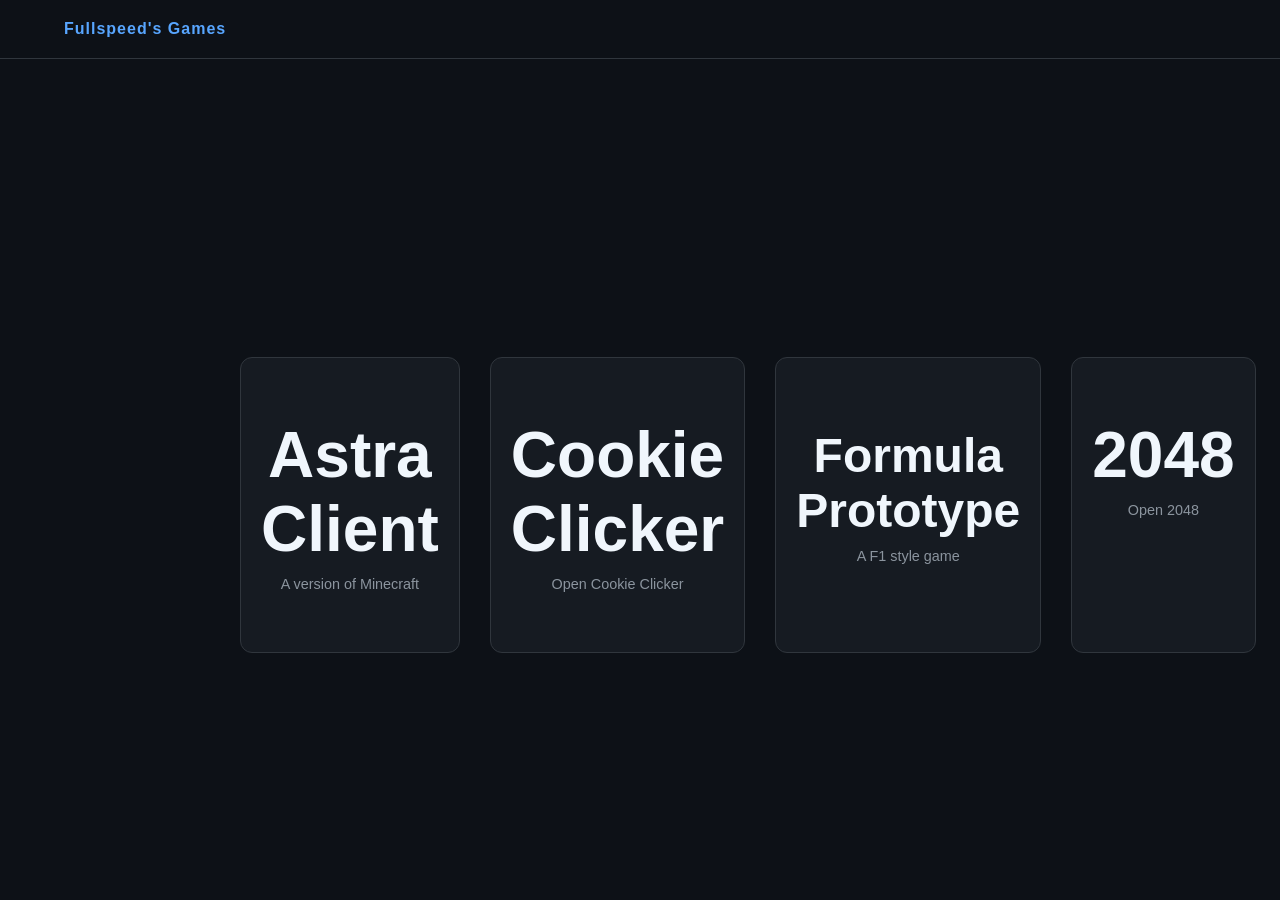
==== index.html @ 151512d4 "added 2048" ====
<!DOCTYPE html>
<html lang="en">
<head>
    <meta charset="UTF-8">
    <meta name="viewport" content="width=device-width, initial-scale=1.0">
    <title>Fullspeed's Games | Home</title>
    <link rel="stylesheet" href="style.css">
</head>
<body>

    <nav>
        <div class="logo">Fullspeed's Games</div>
    </nav>

    <main class="container">
        <header class="hero">
        </header>
        <div class="button-grid">
            <button class="launch-card" onclick="launchGame('astra.html')">
                <span class="version">Astra Client</span>
                <span class="desc">A version of Minecraft</span>
            </button>

            <button class="launch-card" onclick="launchGame('cookieclicker.html')">
                <span class="version">Cookie Clicker</span>
                <span class="desc">Open Cookie Clicker</span>
            </button>
            
            <button class="launch-card" onclick="launchGame('f1game.html')">
                <span class="f1">Formula Prototype</span>
                <span class="desc">A F1 style game</span>
            </button>
             
            <button class="launch-card" onclick="launchGame('2048.html')">
                <span class="version">2048</span>
                <span class="desc">Open 2048</span>
            </button>
        </div>
    </main>

    <script src="script.js"></script>
</body>
</html>
---- style.css ----
:root {
    --bg: #0d1117;
    --card-bg: #161b22;
    --card-hover: #21262d;
    --accent: #58a6ff;
    --text-primary: #f0f6fc;
    --text-secondary: #8b949e;
    --border: #30363d;
}

body {
    margin: 0;
    padding: 0;
    background-color: var(--bg);
    color: var(--text-primary);
    font-family: -apple-system, BlinkMacSystemFont, "Segoe UI", Helvetica, Arial, sans-serif;
    display: flex;
    flex-direction: column;
    min-height: 100vh;
}

nav {
    display: flex;
    justify-content: space-between;
    padding: 20px 5%;
    border-bottom: 1px solid var(--border);
}

.logo { font-weight: bold; letter-spacing: 1px; color: var(--accent); }
.nav-links a { color: var(--text-secondary); text-decoration: none; margin-left: 20px; font-size: 14px; }
.nav-links a:hover { color: var(--accent); }

.container {
    flex: 1;
    display: flex;
    flex-direction: column;
    align-items: center;
    justify-content: center;
    padding: 40px 20px;
}

.hero { text-align: center; margin-bottom: 50px; }
.hero h1 { font-size: 2.5rem; margin-bottom: 10px; }
.hero p { color: var(--text-secondary); }

.button-grid {
    display: flex;
    gap: 30px;
    width: 100%;
    max-width: 800px;
}

.launch-card {
    flex: 1;
    background: var(--card-bg);
    border: 1px solid var(--border);
    padding: 60px 20px;
    border-radius: 12px;
    cursor: pointer;
    display: flex;
    flex-direction: column;
    align-items: center;
    transition: all 0.2s ease-in-out;
}

.launch-card:hover {
    background: var(--card-hover);
    border-color: var(--accent);
    transform: translateY(-5px);
}

.tag {
    font-size: 12px;
    font-weight: 800;
    color: var(--accent);
    background: rgba(88, 166, 255, 0.1);
    padding: 4px 12px;
    border-radius: 20px;
    margin-bottom: 15px;
}

.version {
    font-size: 4rem;
    font-weight: 900;
    color: var(--text-primary);
    margin: 0;
}

.f1 {
    font-size: 3rem;
    font-weight: 900;
    color: var(--text-primary);
    margin-bottom: 0;
    margin-top: 10px;
    margin-left: 0;
    margin-right: 0;
}

.desc {
    margin-top: 10px;
    color: var(--text-secondary);
    font-size: 0.9rem;
    font-weight: 500;
}

/* Responsive for Mobile */
@media (max-width: 600px) {
    .button-grid { flex-direction: column; }
}
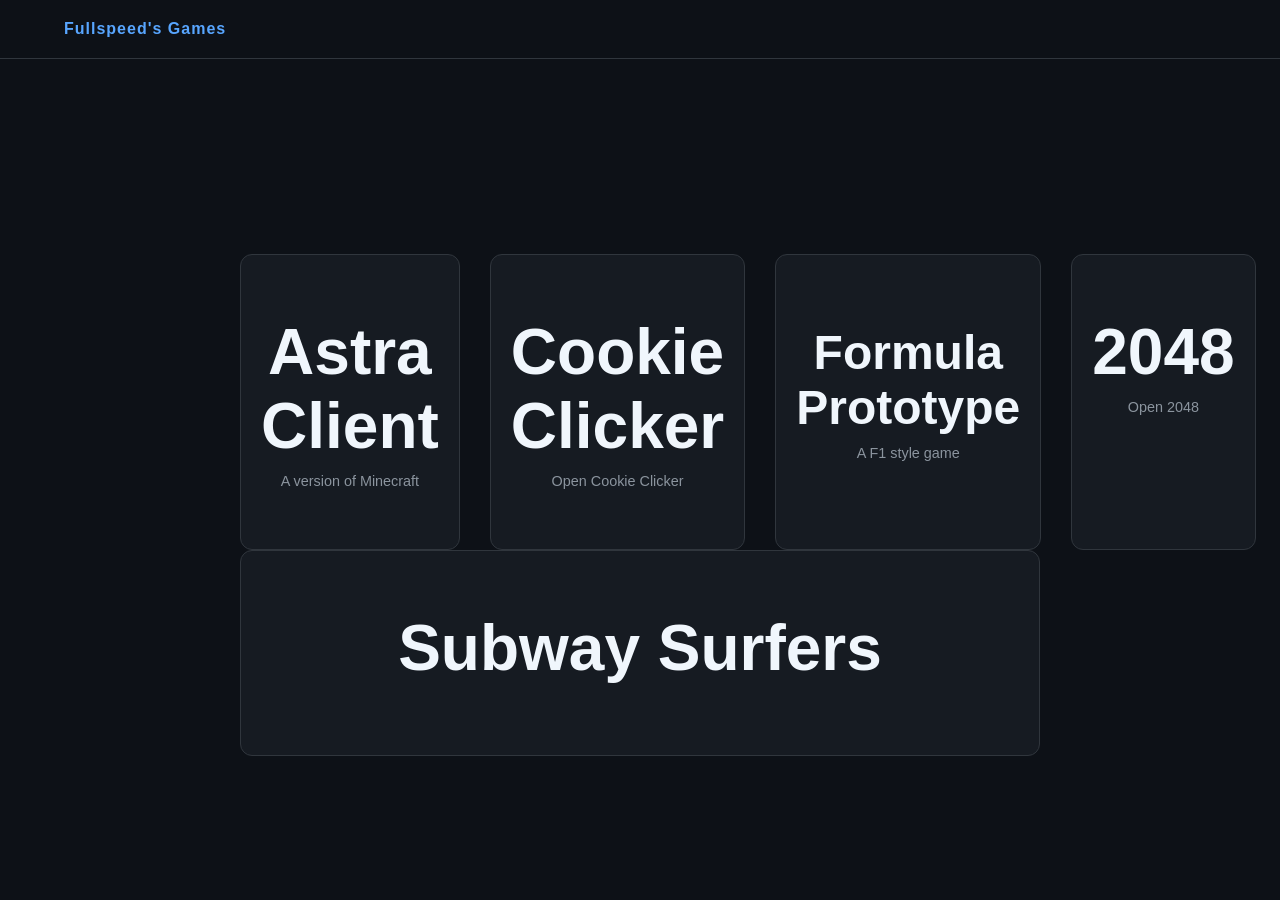
==== commit a618d992: "added subwaysurfers" ====
--- a/index.html
+++ b/index.html
@@ -32,8 +32,14 @@
             </button>
              
             <button class="launch-card" onclick="launchGame('2048.html')">
-                <span class="version">2048</span>
+                <span class="_2048">2048</span>
                 <span class="desc">Open 2048</span>
+            </button>
+        </div>
+        <div class="button-grid">
+            <button class="launch-card" onclick="launchGame('subway.html')">
+                <span class="version">Subway Surfers</span>
+                <span class="desc"></span>
             </button>
         </div>
     </main>
--- a/style.css
+++ b/style.css
@@ -95,6 +95,15 @@
     margin-left: 0;
     margin-right: 0;
 }
+._2048 {
+    font-size: 4rem;
+    font-weight: 900;
+    color: var(--text-primary);
+    margin-bottom: 0;
+    margin-top:50;
+    margin-left: 0;
+    margin-right: 0;
+}
 
 .desc {
     margin-top: 10px;
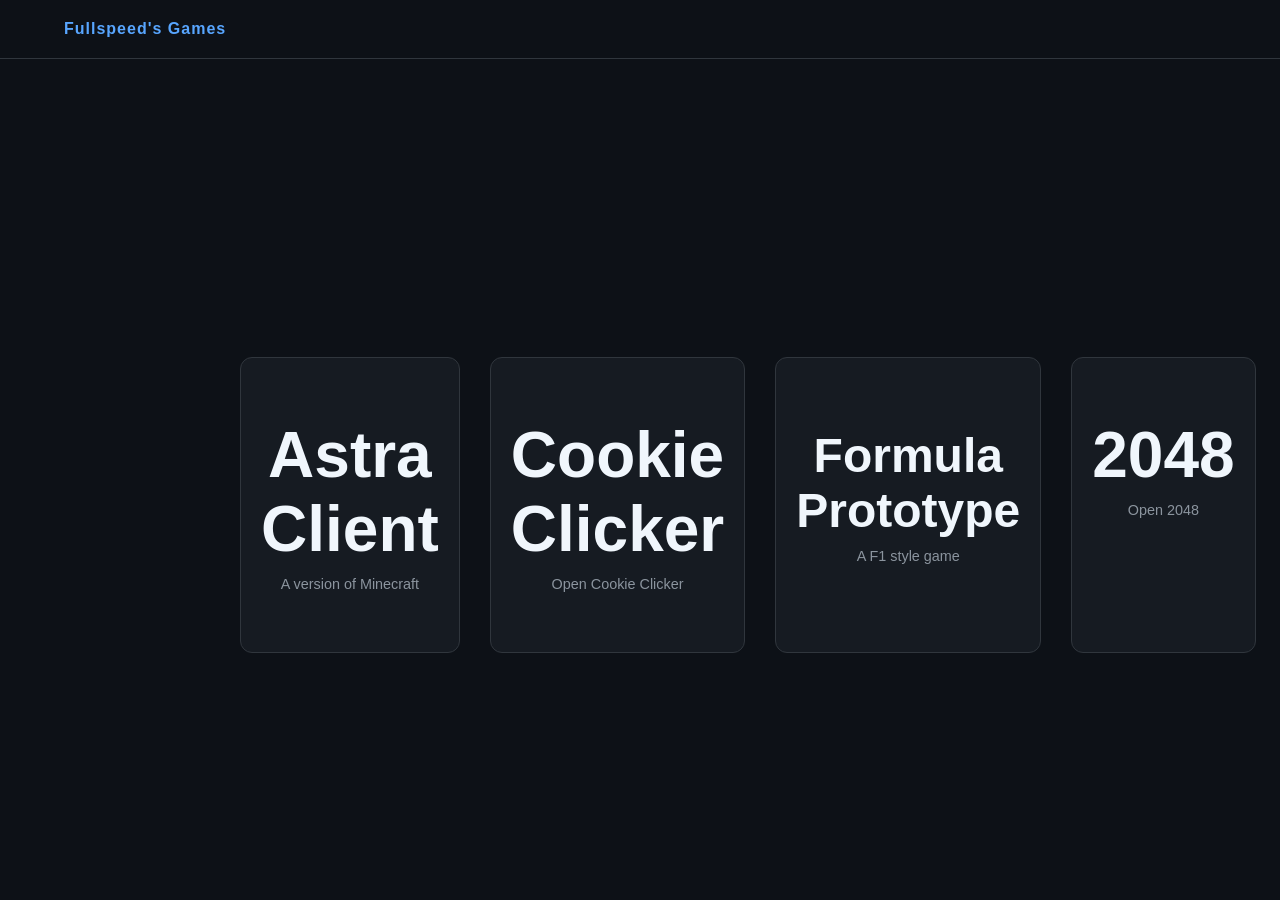
==== commit 66f21c44: "Update index.html" ====
--- a/index.html
+++ b/index.html
@@ -35,8 +35,7 @@
                 <span class="_2048">2048</span>
                 <span class="desc">Open 2048</span>
             </button>
-        </div>
-        <div class="button-grid">
+            <br>
             <button class="launch-card" onclick="launchGame('subway.html')">
                 <span class="version">Subway Surfers</span>
                 <span class="desc"></span>
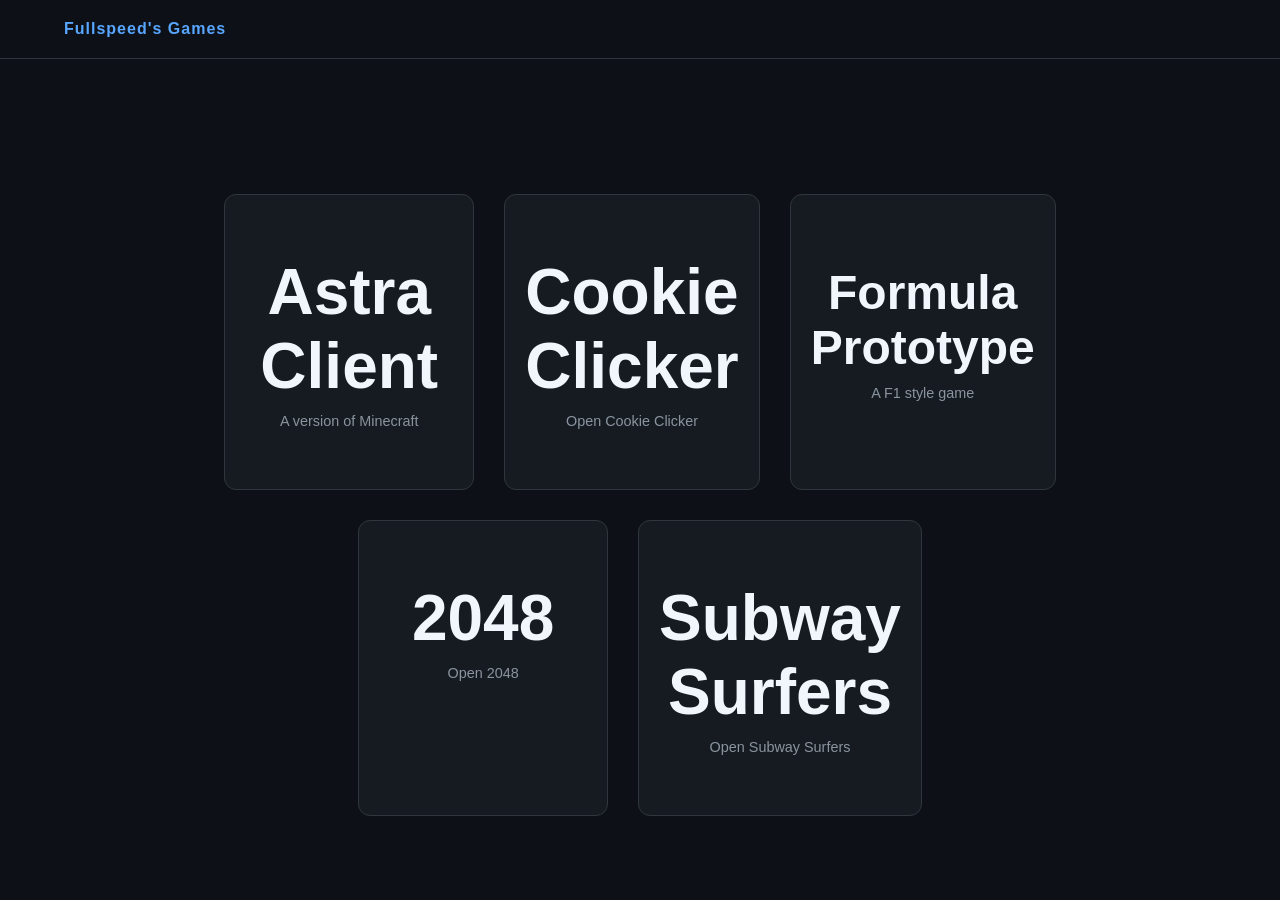
==== commit 7d4c3f76: "added a description to subway surfers" ====
--- a/index.html
+++ b/index.html
@@ -35,10 +35,9 @@
                 <span class="_2048">2048</span>
                 <span class="desc">Open 2048</span>
             </button>
-            <br>
             <button class="launch-card" onclick="launchGame('subway.html')">
                 <span class="version">Subway Surfers</span>
-                <span class="desc"></span>
+                <span class="desc">Open Subway Surfers</span>
             </button>
         </div>
     </main>
--- a/style.css
+++ b/style.css
@@ -45,13 +45,16 @@
 
 .button-grid {
     display: flex;
+    flex-wrap: wrap;       /* Allows buttons to move to the next line */
+    justify-content: center; /* Centers buttons horizontally */
     gap: 30px;
     width: 100%;
-    max-width: 800px;
+    max-width: 1000px;     /* Increased slightly to fit more cards side-by-side */
+    margin: 0 auto;        /* Ensures the grid itself is centered */
 }
 
 .launch-card {
-    flex: 1;
+    flex: 0 1 250px; /* Prevents cards from growing too wide, keeps them uniform */
     background: var(--card-bg);
     border: 1px solid var(--border);
     padding: 60px 20px;
